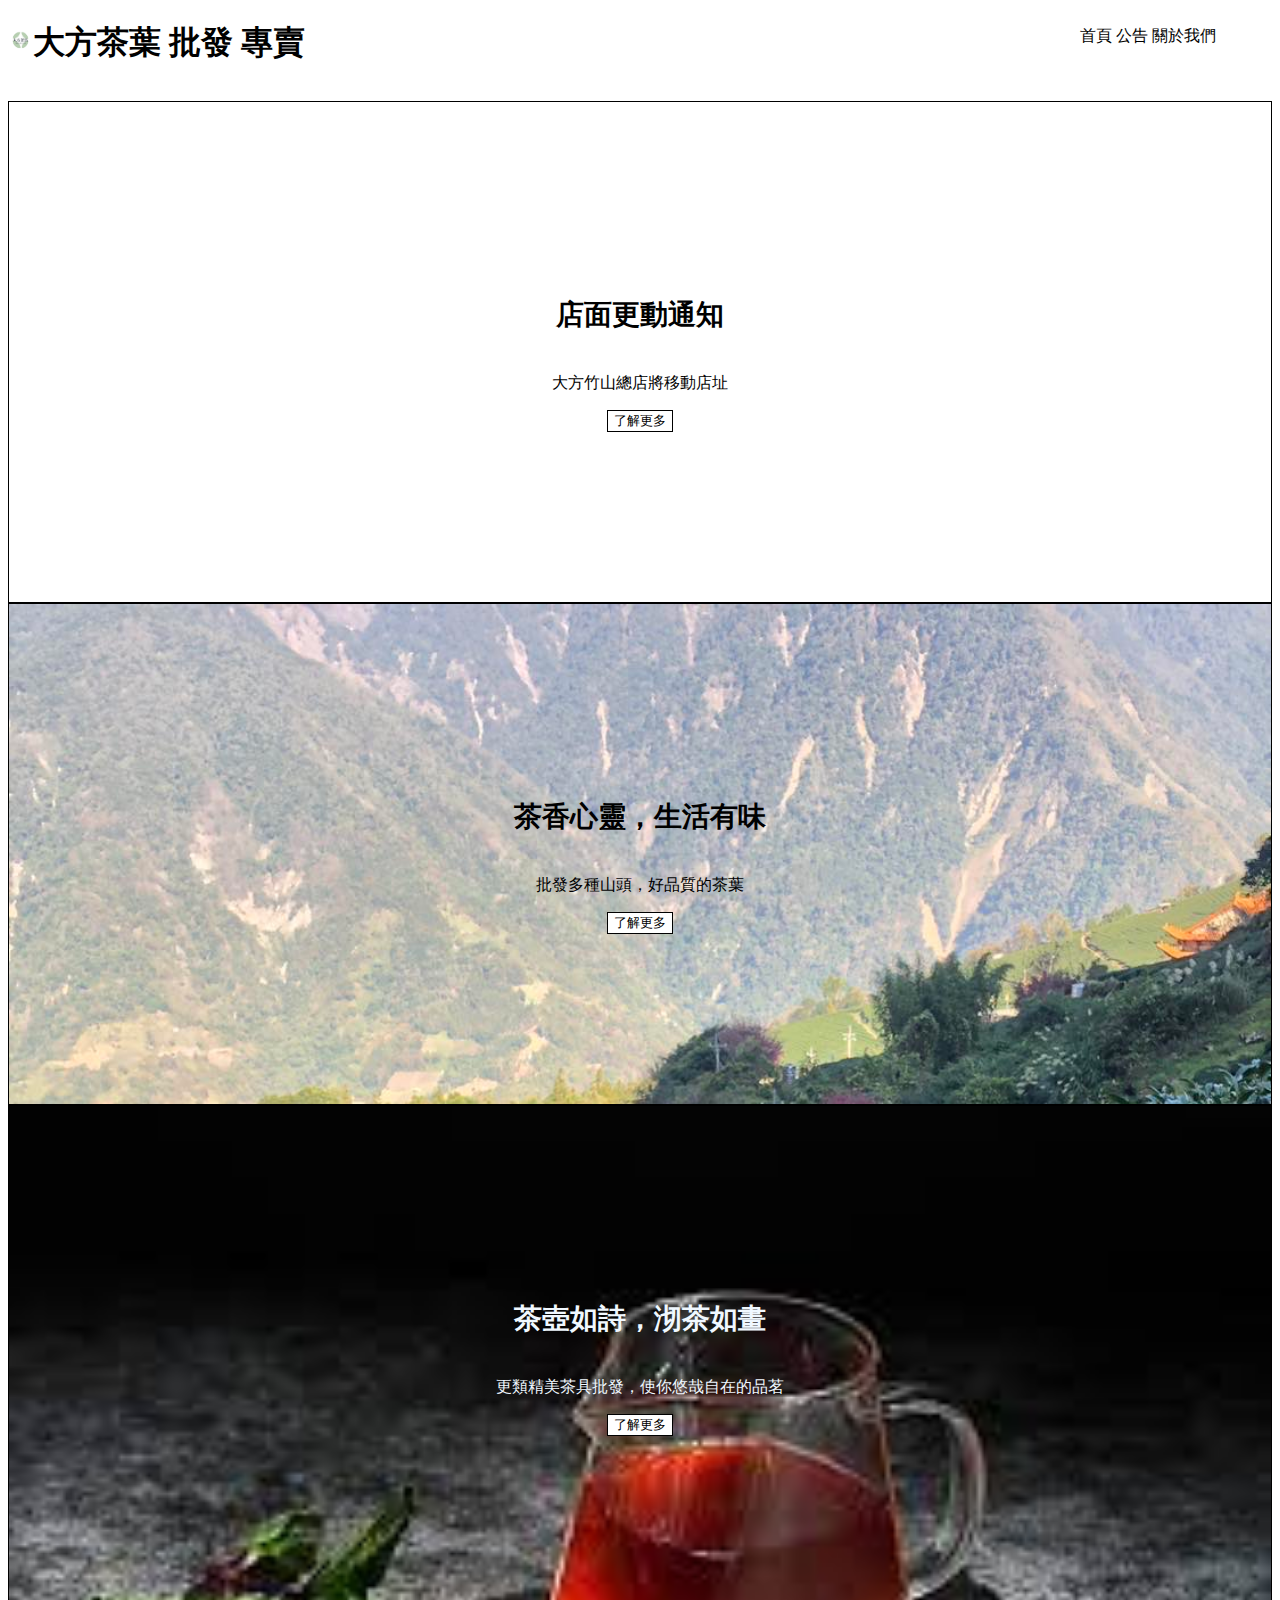
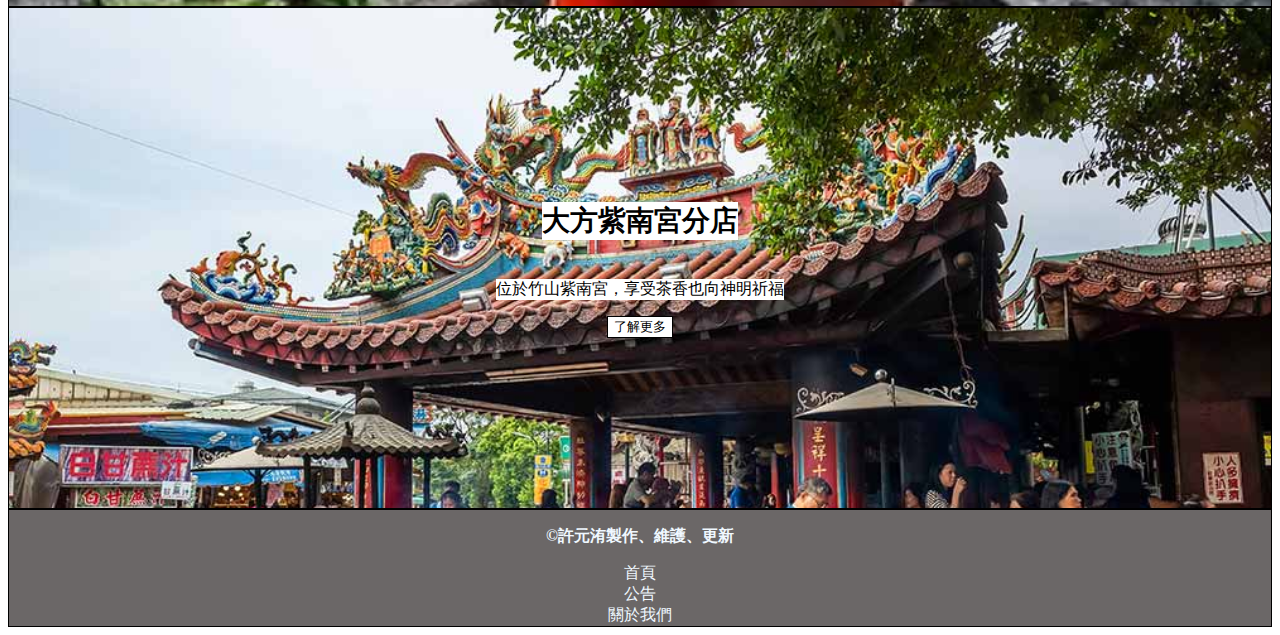
==== index.htm @ c8e32b3e "Add files via upload" ====
<!DOCTYPE html>
<html lang="zh-Hant">
<head>
    <meta charset="UTF-8">
    <meta name="viewport" content="width=device-width, initial-scale=1.0">
    <title>大方茶葉 | 重大改革</title>
    <link rel="stylesheet" href="index.css">
</head>
<body>
    <header>
        <h1><img src="大方.png" alt="大方logo"><a href="">大方茶葉 批發 專賣</a></h1>
        <nav>
            <ul>
                <li><a href="#">首頁</a></li>
                <li><a href="t.htm">公告</a></li>
                <li><a href="am.htm">關於我們</a></li>
            </ul>
        </nav>
    </header>
    <main>
        <div class="d1">
            <h2>店面更動通知</h2>
            <p>大方竹山總店將移動店址</p>
            <button onclick="location.href='t.htm'">了解更多</button>
        </div>
        <div class="d2">
            <h2>茶香心靈，生活有味</h2>
            <p>批發多種山頭，好品質的茶葉</p>
            <button onclick="location.href='tea.htm'">了解更多</button>
        </div>
        <div class="d3">
            <h2>茶壺如詩，沏茶如畫</h2>
            <p>更類精美茶具批發，使你悠哉自在的品茗</p>
            <button onclick="location.href='tu.htm'">了解更多</button>
        </div>
        <div class="d4">
            <h2>大方紫南宮分店</h2>
            <p>位於竹山紫南宮，享受茶香也向神明祈福</p>
            <button>了解更多</button>
        </div>
    </main>
    <footer>
        <p><strong>&copy;許元洧製作、維護、更新</strong></p>
        <a href="#">首頁</a>
        <br>
        <a href="t.htm">公告</a>
        <br>
        <a href="am.htm">關於我們</a>
    </footer>
</body>
</html>
---- index.css ----
button{
    background-color: white;
    border: 1px solid black;
}
header{
    height: 80px;
}
a{
    text-decoration: none;
    color: black;
}
a:hover{
    text-decoration: underline;
}
header li{
    display: inline;
}
nav{
    position: absolute;
    right: 5vw;
    top: 10px;
}
header img{
    height: 25px;
}
main{
    text-align: center;
}
.d1{
    height: 500px;
    border: 1px solid black;
    display: flex;
    flex-direction: column;
    align-items: center;
    justify-content: center;
}
.d1 h2{
    font-size: 28px;
}
.d2{
    height: 500px;
    border: 1px solid black;
    display: flex;
    flex-direction: column;
    align-items: center;
    justify-content: center;
    background-image: url(i2.jpg);
    background-repeat: no-repeat;
    background-size: cover;
}
.d2 h2{
    font-size: 28px;
}
.d3{
    height: 500px;
    border: 1px solid black;
    display: flex;
    flex-direction: column;
    align-items: center;
    justify-content: center;
    background-image: url(i3.jpg);
    background-repeat: no-repeat;
    background-size: cover;
}
.d3 h2{
    font-size: 28px;
    color: aliceblue;
}
.d3 p{
    color: aliceblue;
}
.d4{
    height: 500px;
    border: 1px solid black;
    display: flex;
    flex-direction: column;
    align-items: center;
    justify-content: center;
    background-image: url(i4.jpg);
    background-repeat: no-repeat;
    background-size: cover;
}
.d4 h2{
    font-size: 28px;
    background-color: white;
}
.d4 p{
    background-color: white;
}
footer{
    text-align: center;
    background-color: rgb(107, 103, 103);
    color: aliceblue;
    border: 1px solid black;
}
footer a{
    color: aliceblue;
}
.d0{
    height: 500px;
    border: 1px solid black;
    display: flex;
    flex-direction: column;
    align-items: center;
    justify-content: center;
}
#myModal {
    display: none;
    position: fixed;
    top: 50%;
    left: 50%;
    transform: translate(-50%, -50%);
    border: 1px solid #ccc;
    padding: 20px;
    background-color: #fff;
    z-index: 1;
    border: 1px solid black;
}
.b1{
    height: 150px;
    width: 80%;
    font-size: 24px;
}
.d01{
    height: 150px;
    border: 1px solid black;
    display: flex;
    justify-content: center;
    align-items: center;
    background-color: burlywood;
}
.d02{
    height: 500px;
    border: 1px solid black;
    display: flex;
    justify-content: center;
    align-items: center;
    background-image: url(i02.jpg);
    background-repeat: no-repeat;
    background-size: cover;
}
.d02 h2{
    background-color: white;
}
.d03{
    height: 500px;
    border: 1px solid black;
    display: flex;
    flex-direction: column;
    justify-content: center;
    align-items: center;
    background-image: url(i03.png);
    background-repeat: no-repeat;
    background-size: cover;
}
.d03 h2{
    background-color: white;
}
#sm{
    display: none;
    position: fixed;
    top: 50%;
    left: 50%;
    transform: translate(-50%, -50%);
    border: 1px solid #ccc;
    padding: 20px;
    background-color: #fff;
    z-index: 1;
    border: 1px solid black;
}
.d11{
    height: 1200px;
    border: 1px solid black;
    display: flex;
    flex-direction: column;
    align-items: center;
    justify-content: center;
}
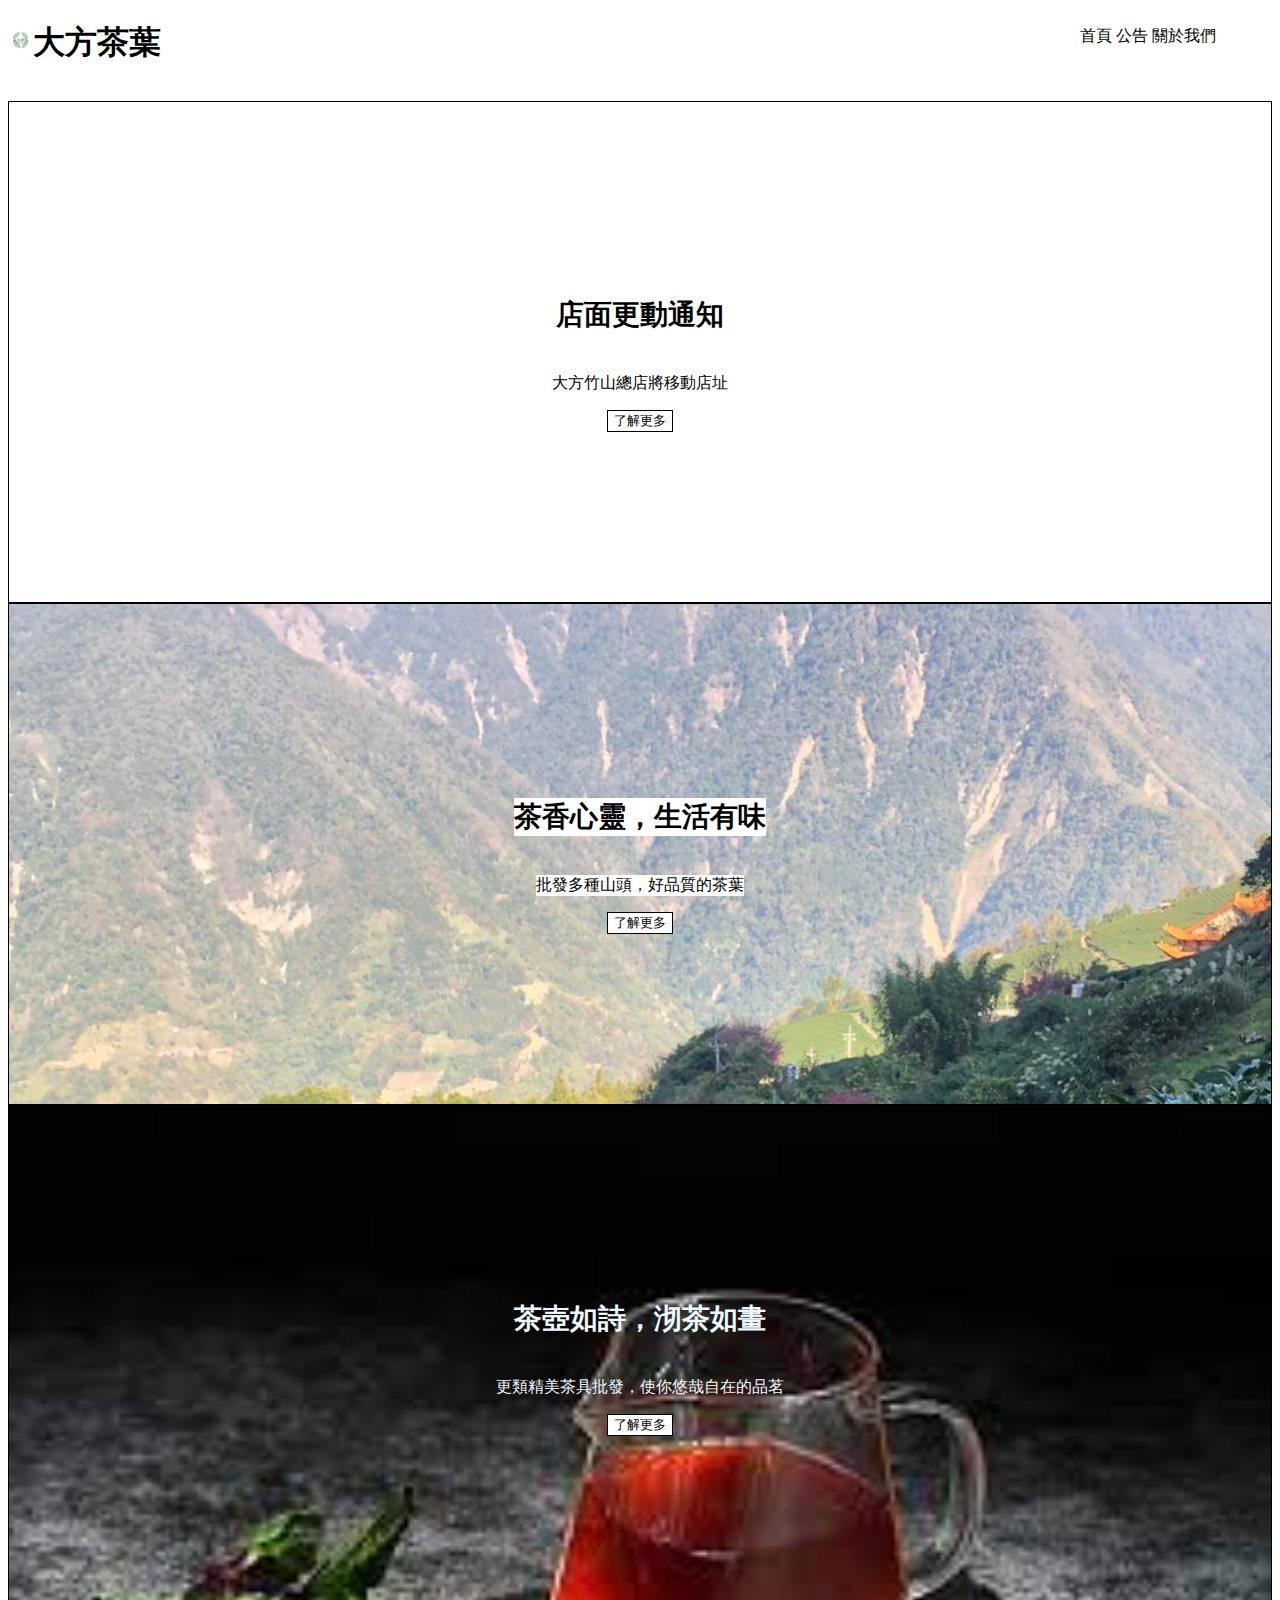
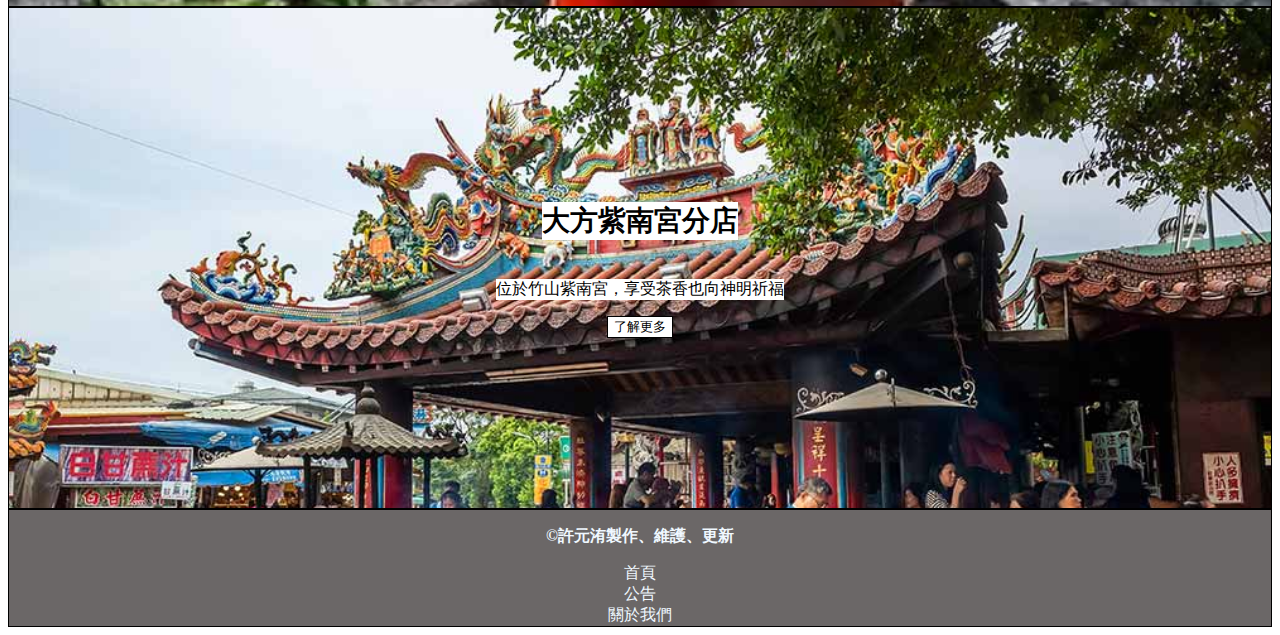
==== commit bf73db38: "Add files via upload" ====
--- a/index.htm
+++ b/index.htm
@@ -8,7 +8,7 @@
 </head>
 <body>
     <header>
-        <h1><img src="大方.png" alt="大方logo"><a href="">大方茶葉 批發 專賣</a></h1>
+        <h1><img src="大方.png" alt="大方logo"><a href="">大方茶葉</a></h1>
         <nav>
             <ul>
                 <li><a href="#">首頁</a></li>
@@ -36,7 +36,7 @@
         <div class="d4">
             <h2>大方紫南宮分店</h2>
             <p>位於竹山紫南宮，享受茶香也向神明祈福</p>
-            <button>了解更多</button>
+            <button onclick="location.href='d2.htm'">了解更多</button>
         </div>
     </main>
     <footer>
--- a/index.css
+++ b/index.css
@@ -175,4 +175,22 @@
     flex-direction: column;
     align-items: center;
     justify-content: center;
+}
+.b2{
+    border: 1px solid black;
+    background-color: white;
+}
+.d2 h2{
+    background-color: white;
+}
+.d2 p{
+    background-color: white;
+}
+.te1{
+    height: 1000px;
+    border: 1px solid black;
+    display: flex;
+    flex-direction: column;
+    align-items: center;
+    justify-content: center; 
 }